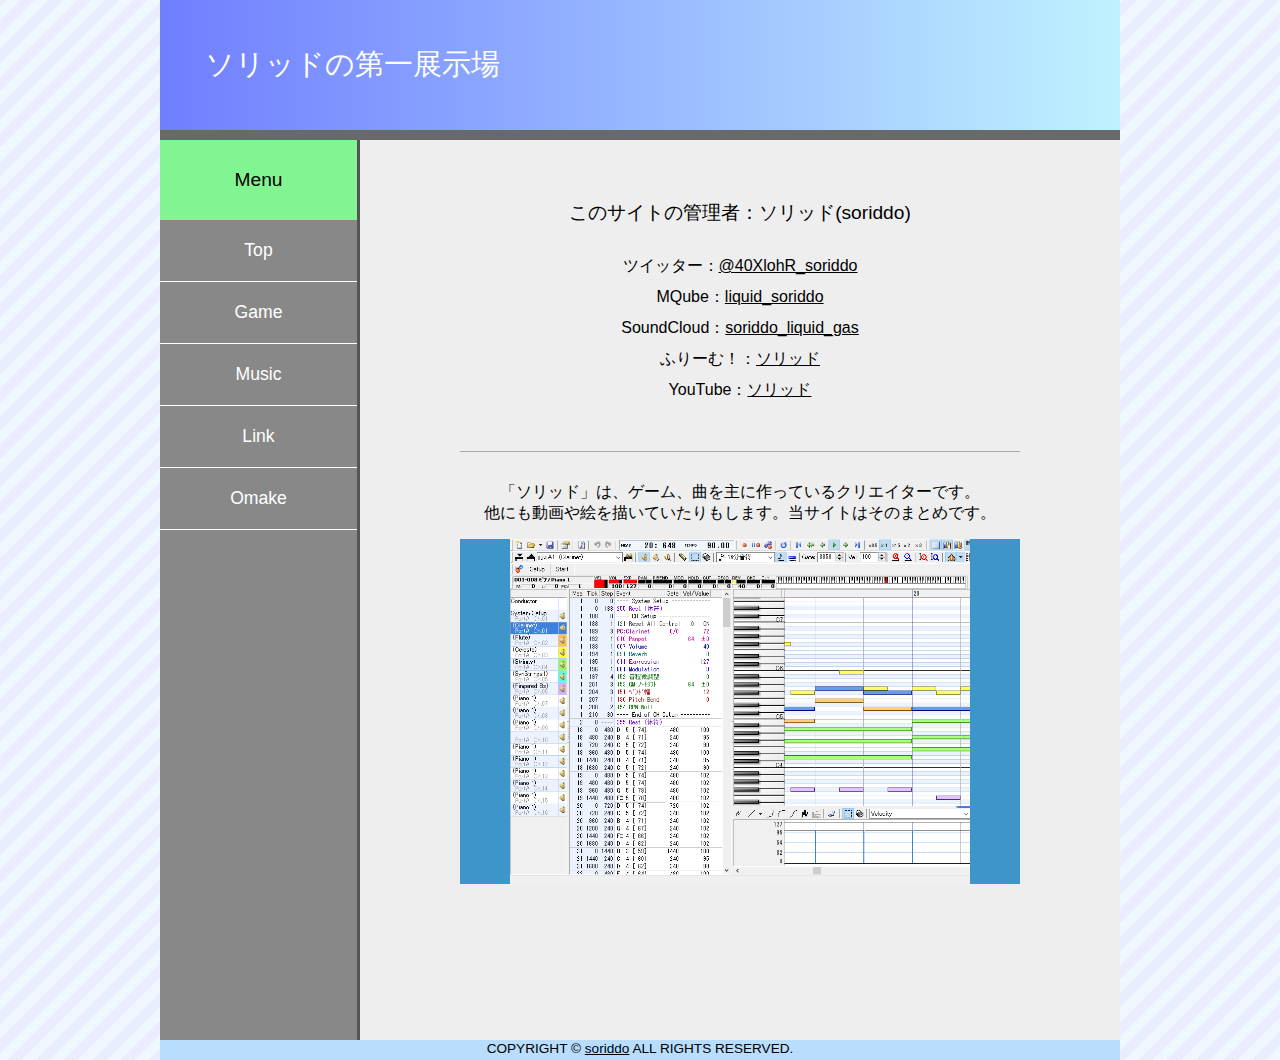
==== index.html @ ca08671f "linkページのdisplayをflexにした。" ====
<!DOCTYPE html>
<html lang="ja">

<head>
  <meta charset="utf-8">
  <link rel="stylesheet" href="./css/body.css">
  <link rel="stylesheet" href="./css/index.css">
  <meta name="viewport" content="width=device-width,initial-scale=1">
  <meta name="keywords" content="ソリッドの第一展示場,ソリッド,アクエディ">
  <!-- Google Search Console用 -->
  <meta name="google-site-verification" content="uJJBQ7XTxnxnnNlOV0EwQwXyHcgpgO5b9tenDEOBMjc" />

  <!-- Global site tag (gtag.js) - Google Analytics -->
  <script async src="https://www.googletagmanager.com/gtag/js?id=UA-159855915-1"></script>
  <script>
    window.dataLayer = window.dataLayer || [];
    function gtag() { dataLayer.push(arguments); }
    gtag('js', new Date());

    gtag('config', 'UA-159855915-1');
  </script>

  <!-- ツイッターなどのSNSのカード用 -->
  <meta name="twitter:card" content="summary_large_image">
  <meta name="twitter:site" content="@40XIohR_soriddo" />
  <meta property="og:type" content="website" />
  <meta property="og:url" content="https://soriddo-liquid.github.io/homepage/" />
  <meta property="og:title" content="ソリッドの第一展示場" />
  <meta property="og:description" content="自分が今まで作ってきた作品をまとめたWebページを作りました。" />
  <meta property="og:image" content="https://soriddo-liquid.github.io/homepage/img/siteImage.png" />

  <!--[if lt IE 9]>
        <script src="http://html5shiv.googlecode.com/svn/trunk/html5.js"></script>
    <![endif]-->

  <!-- <link rel="shortcut icon" href="ファイル名.ico"> -->
  <meta name="description" content="ソリッドについて">
  <title>ソリッドの第一展示場</title>
</head>

<body>
  <header class="grovalNavigation">
    <p>ソリッドの第一展示場</p>
  </header>

  <!-- パンくずリスト -->
  <!-- <ul class="breadcrumb">
    <ol itemscope itemtype="http://schema.org/BreadcrumbList">

      <li itemprop="itemListElement" itemscope itemtype="http://schema.org/ListItem">
        <a itemprop="item" href="https://sample.com">
          <span itemprop="name">HOME</span>
        </a>
        <meta itemprop="position" content="1" />  
      </li>

      <li itemprop="itemListElement" itemscope itemtype="http://schema.org/ListItem">
        <a itemprop="item" href="https://sample.com">
          <span itemprop="name">GAME</span>
        </a>
        <meta itemprop="position" content="2" />  
      </li>

      <li itemprop="itemListElement" itemscope itemtype="http://schema.org/ListItem">
        <span itemprop="name">メニュー・料金</span>
        <meta itemprop="position" content="3" />
      </li>

    </ol>
  </ul> -->
  <ul class="breadcrumbs"></ul>
  <main>

    <article>
      <div class="content">
        <!-- contents -->
        <div class="a1">
          <p class="author">このサイトの管理者：ソリッド(soriddo)</p>
          <!-- <img src="./mainimg/Twitter_Logo_WhiteOnBlue.png" alt="ツイッターのリンク："> -->
          <p>ツイッター：<a href="https://twitter.com/40XIohR_soriddo" target="_blank">@40XlohR_soriddo</a></p>
          <p>MQube：<a href="https://mqube.net/user/liquid_soriddo" target="_blank">liquid_soriddo</a></p>
          <p>SoundCloud：<a href="https://soundcloud.com/soriddo_liquid_gas" target="_blank">soriddo_liquid_gas</a></p>
          <p>ふりーむ！：<a href="https://www.freem.ne.jp/brand/7426" target="_blank">ソリッド</a></p>
          <p>YouTube：<a href="https://www.youtube.com/channel/UC6kUerBg25VKF7wLRiz_H1g?view_as=subscriber" target="_blank">ソリッド</a></p>
        </div>
        <hr>
        <p class="zone_pad10px">
          <p>「ソリッド」は、ゲーム、曲を主に作っているクリエイターです。</p>
          <p>他にも動画や絵を描いていたりもします。当サイトはそのまとめです。</p>
        </p>
        <div class="ie_Only">
          <p class="redAndPad10">※このサイトはIEに非対応の箇所があるので、そこは非表示にしています。<br>
            他にも不具合が起こるところがあるかもしれません。すみません。
          </p>
        </div>
        <div class="slideshow">
          <div class="slideContents">
            <section id="slide1">
              <a href="https://www.freem.ne.jp/win/game/16052" target="_blank"><img src="./img/topslide1.png"
                  alt="自作ゲーム「爆裂スライムシューティング！」"></a>
            </section>
            <section id="slide2">
              <a href="https://www.freem.ne.jp/win/game/14333" target="_blank"><img src="./img/topslide2.png"
                  alt="自作ゲーム「だいふく」"></a>
            </section>
            <section id="slide3">
              <img src="./img/topslide3.png" alt="Studio Oneでの作曲">
            </section>
            <section id="slide4">
              <img src="./img/topslide4.png" alt="自作ゲーム「勇者STG伝説1」">
            </section>
            <section id="slide5">
              <img src="./img/topslide5.png" alt="Dominoでの作曲">
            </section>
          </div>
        </div>
      </div>
    </article>

    <!-- PC Menu -->
    <nav class="pc_area">
      <div class="localNavigation">
        <div class="lclNavBox">
          <p>Menu</p>
        </div>
        <ul>
          <li><a href="index.html">Top</a></li>
          <li><a href="game.html">Game</a></li>
          <li><a href="music.html">Music</a></li>
          <li><a href="link.html">Link</a></li>
          <li><a href="omake.html">Omake</a></li>
        </ul>
      </div>
    </nav>
    <!-- Mobile Menu -->
    <nav class="phone_area">
      <div class="cp_offcm01">
        <input type="checkbox" id="cp_toggle01" class="nav-unshown">
        <label for="cp_toggle01">
          <p>MENU</p>
        </label>
        <label class="nav-unshown" id="nav-close" for="cp_toggle01"></label>
        <div class="cp_menu">
          <div class="navbox">
            <p>Menu</p>
          </div>
          <ul>
            <li><a href="index.html">Top</a></li>
            <li><a href="game.html">Game</a></li>
            <li><a href="music.html">Music</a></li>
            <li><a href="link.html">Link</a></li>
            <li><a href="omake.html">Omake</a></li>
          </ul>
        </div>
      </div>
      </div>
    </nav>
    <!-- end of menu -->
  </main>
  <footer>
    <p>COPYRIGHT &#169; <a href="index.html">soriddo</a> ALL RIGHTS RESERVED. </p>
  </footer>
</body>
---- css/body.css ----
article, aside, details, figcaption, figure, header, hgroup, menu, nav, section {
  display: block;
}
section {
  display: flex;
  justify-content: center;
  align-items: flex-start;
}
* {
  margin: 0px;
  padding: 0px;
}
a {
  color: #000000;
  text-decoration: underline;
}
a:hover {
  color: #439fdb;
  text-decoration: underline;
}
a:active {
  color: #435fdb;
}
.pc_area {
  display: block;
}
.phone_area {
  display: none;
}
.ie_Only {
  display: none;
}
body {
  display: flex;
  flex-direction: column;
  margin: auto;
  flex: 3;
  max-width: 960px;
  font-family: "ＭＳ Ｐゴシック", "MS PGothic", "メイリオ", Meiryo, Osaka, sans-serif;
  background: -webkit-repeating-linear-gradient(-45deg, #f0f8ff, #f0f8ff 10px, #e9edff 10px, #e9edff 20px);
  background: repeating-linear-gradient(-45deg, #f0f8ff, #f0f8ff 10px, #e9edff 10px, #e9edff 20px);
  /* background:repeating-linear-gradient(135deg, #EFEFEF 0px, #EFEFEF 20px, #D9D9D9 20px, #D9D9D9 40px); */
}
.pageTitle {
  /* 
    おしゃれなボックスデザイン
    https://saruwakakun.com/html-css/reference/box
  */
  padding: 0.5em 1em;
  max-width: 40%;
  text-align: left;
  color: #FFF;
}
.pageTitle p {
  text-align: left;
  margin: 0;
  padding: 0;
}
.grovalNavigation {
  /* width: 100%;
  height: 120px;
  background-color: #888;
  color: #fff; */
  background: -moz-linear-gradient( #707eff,#bff2ff);
  background: -webkit-linear-gradient( #707eff,#bff2ff);
  background: linear-gradient(to right, #707eff,#bff2ff);
  color: #FFF;
}
.grovalNavigation p {
  text-align: left;
  height: 100%;
  padding: 45px;
  padding-right: 25px;
  font-size: 1.8em;
}
main {
  min-height: 100vh;
  display: flex;
  /* margin-bottom: 10px; */
  width: auto;
}
.content {
  flex: 1;
  order: 3;
  background-color: #eee;
  text-align: center;
  min-height: 100vh;
  width: 100%;
  padding: 30px;
}
.content .marginOn {
  padding: 15px;
}
article {
  display: flex;
  order: 66;
  width: 100%;
}

/* ローカルナビゲーション関連 */

.localNavigation {
  order: 2;
  width: 200px;
  min-height: 100vh;
  height: 100%;
  text-align: center;
  background-color: #888;
  color: #fff;
  border-right: solid;
  border-color: #555555;
}
.localNavigation ul {
  margin: 0;
  padding: 0;
}
.localNavigation li {
  list-style: none;
}
.localNavigation li a {
  /* メニューのリストの設定 */
  display: block;
  padding: 20px;
  text-decoration: none;
  color: #ffffff;
  border-bottom: 1px solid #ffffff;
  font-size: 1.1em;
}
.localNavigation li a:hover {
  background-color: #439fdb;
}
.lclNavBox {
  /* メニューの一番上 */
  display: table;
  background-color: #81f591;
  z-index: 19999;
  /*最前面に*/
  width: 100%;
  height: 80px;
}
.lclNavBox p {
  display: table-cell;
  vertical-align: middle;
  font-size: 1.2em;
  text-align: center;
  color: #000000;
}
#nav-close {
  display: none;
  /*はじめは隠しておく*/
  position: fixed;
  z-index: -1;
  top: 0;
  /*全体に広がるように*/
  left: 0;
  width: 100%;
  height: 100%;
  background: black;
  opacity: 0;
  transition: .3s ease-in-out;
}
#cp_toggle01:checked~#nav-close {
  display: block;
  /*カバーを表示*/
  opacity: .5;
}
#cp_toggle02:checked~#nav-close {
  display: none;
  /*カバーを表示*/
  opacity: 0;
}

/*チェックボックス等は非表示に*/

.nav-unshown {
  display: none;
}

/*
  クリックすると右からメニューが出てくる
  （他サイトのコードとミックス）
  https://copypet.jp/codedescription/2004/
*/

*, *:before, *:after {
  padding: 0;
  margin: 0;
  box-sizing: border-box;
}
ol, ul {
  list-style: none;
}
nav a {
  text-decoration: none;
  color: inherit;
}
.cp_offcm01 {
  /* メニューアイコンの位置（余白調整） */
  position: absolute;
  top: 30px;
  left: 20px;
  display: inline-block;
}

/* menu */

.cp_offcm01 .cp_menu {
  /* 横から出るボックスの設定 */
  position: fixed;
  top: 0;
  left: -100vw;
  width: 250px;
  height: 100%;
  /* cursor: pointer; */
  -webkit-transition: 0.53s transform;
  transition: 0.53s transform;
  background-color: #888;
  opacity: 1.0;
}
.cp_offcm01 .cp_menu ul {
  margin: 0;
  padding: 0;
}
.cp_offcm01 .cp_menu li {
  list-style: none;
}
.cp_offcm01 .cp_menu li a {
  /* メニューのリストの設定 */
  display: block;
  padding: 20px;
  text-decoration: none;
  color: #ffffff;
  border-bottom: 1px solid #ffffff;
}
.cp_offcm01 #cp_toggle01 {
  position: absolute;
  display: none;
  opacity: 0;
}
.cp_offcm01 #cp_toggle01:checked~.cp_menu {
  -webkit-transform: translateX(100vw);
  transform: translateX(100vw);
}
.navbox {
  /* メニューの一番上 */
  display: table;
  background-color: #81f591;
  z-index: 19999;
  /*最前面に*/
  width: 100%;
  height: 80px;
}
.navbox p {
  display: table-cell;
  vertical-align: middle;
  font-size: 1.2em;
  text-align: center;
}

/* メニューボタン*/

.cp_offcm01 label {
  /* メニューボタンの大きさ */
  display: table;
  width: 60px;
  height: 60px;
  background-color: #ccddf1;
  color: #333333;
  text-align: center;
}
.cp_offcm01 label:hover {
  background-color: #3d8eeb;
}
.cp_offcm01 #cp_toggle01~label {
  display: block;
  padding: 0.5em;
  cursor: pointer;
  text-align: center;
  color: #333333;
  /* border-radius: 15px; */
}
.cp_offcm01 #cp_toggle01:checked~label {
  z-index: 0;
  border: none;
  border-radius: 0px;
}
label>p {
  display: table-cell;
  text-align: center;
  right: 2px;
  position: relative;
  margin-top: 10px;
  font-size: 1.2em;
}
hr {
  color: #a8a8a8;
  background-color: #a8a8a8;
  border: 0;
  margin: auto;
  margin-top: 10px;
  margin-bottom: 10px;
  height: 1px;
  width: 80%;
}

/*フッター*/

footer {
  clear: both;
  height: 20px;
  text-align: center;
  font-size: 0.85em;
  border: 1px solid transparent;
  background-color: #b9ddfd;
}
footer img {
  vertical-align: text-bottom;
  width: 20px;
}
footer a:hover {
  color: #81b3f5;
  text-decoration: underline;
}

/*
  パンくずリストとは？
  https://saruwakakun.com/html-css/basic/breadcrumb#section1
*/

.breadcrumbs {
  padding-left: 10px;
  margin-left: 0;
  background-color: #696969;
  height: auto;
}
.breadcrumbs li {
  display: inline;
  /*横に並ぶように*/
  list-style: none;
  font-weight: bold;
  color: #fafafa;
}
.breadcrumbs li:after {
  /* >を表示*/
  content: '>';
  padding: 0 3px;
  color: #ffffff;
}
.breadcrumbs li:last-child:after {
  content: '';
}
.breadcrumbs li a {
  text-decoration: none;
  color: #d6d6d6;
  /*色*/
}
.breadcrumbs li a:hover {
  color: #b9e4fd;
  text-decoration: underline;
}

/*-- スマホ版表示CSS  --*/

@media screen and (max-width: 768px) {
  .pc_area {
    display: none;
  }
  .phone_area {
    display: block;
  }
  main {
    margin-top: 0px;
  }
  .grovalNavigation p {
    text-align: right;
    font-size: 1.2em;
    margin-left: 30px;
  }
  .content {
    order: 0;
    padding: 10px;
  }
  article {
    order: 0;
  }
  footer {
    height: 40px;
  }
  /* IE11 */
  _:-ms-lang(x)::-ms-backdrop, .phone_area {
    display: none;
  }
  _:-ms-lang(x)::-ms-backdrop, .grovalNavigation p {
    text-align: left;
    font-size: 1.4em;
  }
  _:-ms-lang(x)::-ms-backdrop, .localNavigation {
    display: none;
  }
}
_:-ms-lang(x)::-ms-backdrop, .ie_Only {
  display: block;
}
_:-ms-lang(x)::-ms-backdrop, section {
  display: block;
}
---- css/index.css ----
.breadcrumbs {
  /* height: 1.2em; */
  height: 10px;
}
.a1{
  padding: 30px;
}
.a1 p{
  padding-bottom: 10px;
}
.a1 a{
  text-decoration: underline;
}
.a1 a:hover{
  color: #81b3f5;
  
}
.zone_pad10px{
  padding: 10px;
}
p.author{
  font-size: 1.2em;
  padding-bottom: 30px;
}
.access{
  padding: 15px; 
}
/*
  スライドショー
  https://lopan.jp/css-animation-slideshow/
*/
.slideContents {
  position: relative;
  background: #3d95c9;
  text-align: center;
  -webkit-user-select: none;
  user-select: none;
  margin: auto;
  margin-top: 15px;
  margin-bottom: 15px;
  max-width: 80%;
  overflow:hidden;
}
.slideContents section {
  position: absolute;
  top: 0;
  left: 0;
  width: 100%;
}
.slideContents section img {
  max-width: 100%;
  padding: 0 50px;
  box-sizing: border-box;
  vertical-align: middle;
  /* object-fit: cover; */
}

/* :::::: mechanism :::::: */

.slideContents #slide1 {
  position: relative;
}
.slideContents section {
  animation: autoplay 30s cubic-bezier(0.215, 0.61, 0.355, 1) infinite;
}
@keyframes autoplay {
  0%, 16%, 100% {
    transform: none;
  }
  20% {
    transform: translateX(-100%);
  }
  20.001%, 96% {
    transform: translateX(100%);
  }
}
.slideContents #slide1 {
  animation-delay: 0s;
}
.slideContents #slide2 {
  animation-delay: -24s;
}
.slideContents #slide3 {
  animation-delay: -18s;
}
.slideContents #slide4 {
  animation-delay: -12s;
}
.slideContents #slide5 {
  animation-delay: -6s;
}
/* 
  ブラウザ別に適用させるCSSハック2018
  https://kuroko-role.co.jp/css-html/browser-hack2018/
*/
/* IE11 */
_:-ms-lang(x)::-ms-backdrop,
.slideshow {
    display: none;
}
.redAndPad10{
  font-size: 1.1em;
  color: #df2b2b;
  padding: 10px;
}
.font1em{
  font-size: 1em;
}
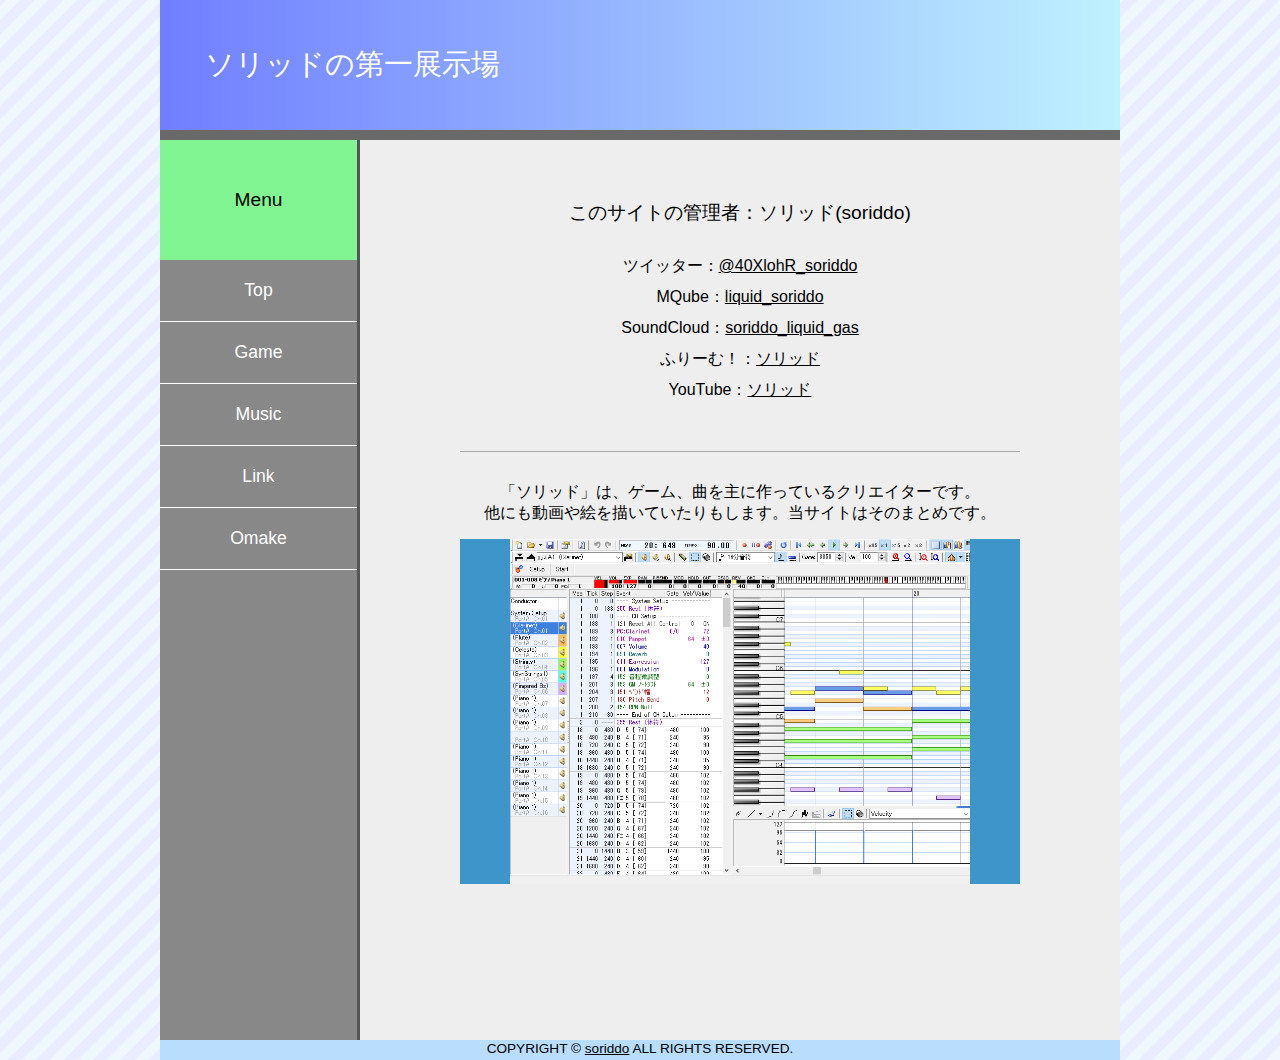
==== commit e751f792: "頂いたアドバイスをもとにタイトルとメニューの部分を修正。" ====
--- a/index.html
+++ b/index.html
@@ -40,7 +40,9 @@
 
 <body>
   <header class="grovalNavigation">
-    <p>ソリッドの第一展示場</p>
+    <div class="headerTitleBox">
+      <a href="index.html">ソリッドの第一展示場</a>
+    </div>
   </header>
 
   <!-- パンくずリスト -->
--- a/css/body.css
+++ b/css/body.css
@@ -66,13 +66,22 @@
   background: linear-gradient(to right, #707eff,#bff2ff);
   color: #FFF;
 }
-.grovalNavigation p {
+.headerTitleBox{
+  display: inline-block;
   text-align: left;
   height: 100%;
   padding: 45px;
-  padding-right: 25px;
+}
+.grovalNavigation a{
+  color: #FFF;
+  text-decoration: none;
   font-size: 1.8em;
 }
+.grovalNavigation a:hover {
+  color: #fff170;
+  text-decoration: underline;
+}
+
 main {
   min-height: 100vh;
   display: flex;
@@ -136,7 +145,7 @@
   z-index: 19999;
   /*最前面に*/
   width: 100%;
-  height: 80px;
+  height: 120px;
 }
 .lclNavBox p {
   display: table-cell;
@@ -209,7 +218,7 @@
   position: fixed;
   top: 0;
   left: -100vw;
-  width: 250px;
+  width: 210px;
   height: 100%;
   /* cursor: pointer; */
   -webkit-transition: 0.53s transform;
@@ -246,6 +255,7 @@
   display: table;
   background-color: #81f591;
   z-index: 19999;
+  padding: 60px;
   /*最前面に*/
   width: 100%;
   height: 80px;
@@ -371,10 +381,14 @@
   main {
     margin-top: 0px;
   }
-  .grovalNavigation p {
+  .grovalNavigation{
     text-align: right;
+  }
+  .headerTitleBox{
+    padding-right: 10px;
+  }
+  .grovalNavigation a {
     font-size: 1.2em;
-    margin-left: 30px;
   }
   .content {
     order: 0;
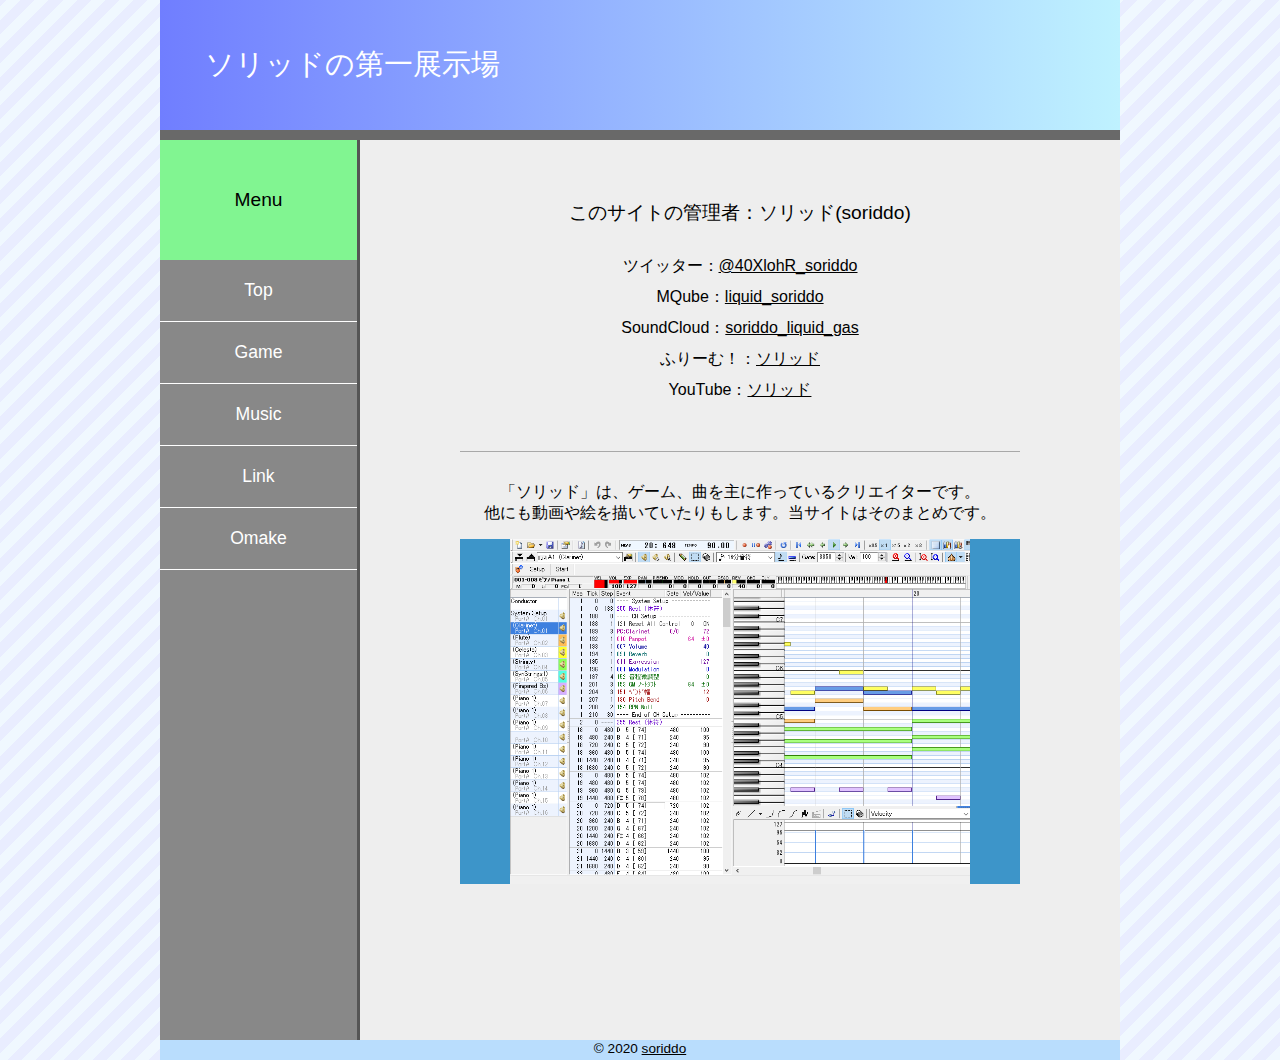
==== commit 1ff94f26: "コピーライトの正しい表記方法を知ったので、変更した。 omakeページの更新内容ボックスを少し広くした。" ====
--- a/index.html
+++ b/index.html
@@ -160,6 +160,6 @@
     <!-- end of menu -->
   </main>
   <footer>
-    <p>COPYRIGHT &#169; <a href="index.html">soriddo</a> ALL RIGHTS RESERVED. </p>
+    <p>&#169; 2020 <a href="index.html">soriddo</a></p>
   </footer>
 </body>--- a/css/body.css
+++ b/css/body.css
@@ -96,6 +96,7 @@
   min-height: 100vh;
   width: 100%;
   padding: 30px;
+  max-width: 760px;
 }
 .content .marginOn {
   padding: 15px;
@@ -255,7 +256,7 @@
   display: table;
   background-color: #81f591;
   z-index: 19999;
-  padding: 60px;
+  padding: 40px;
   /*最前面に*/
   width: 100%;
   height: 80px;
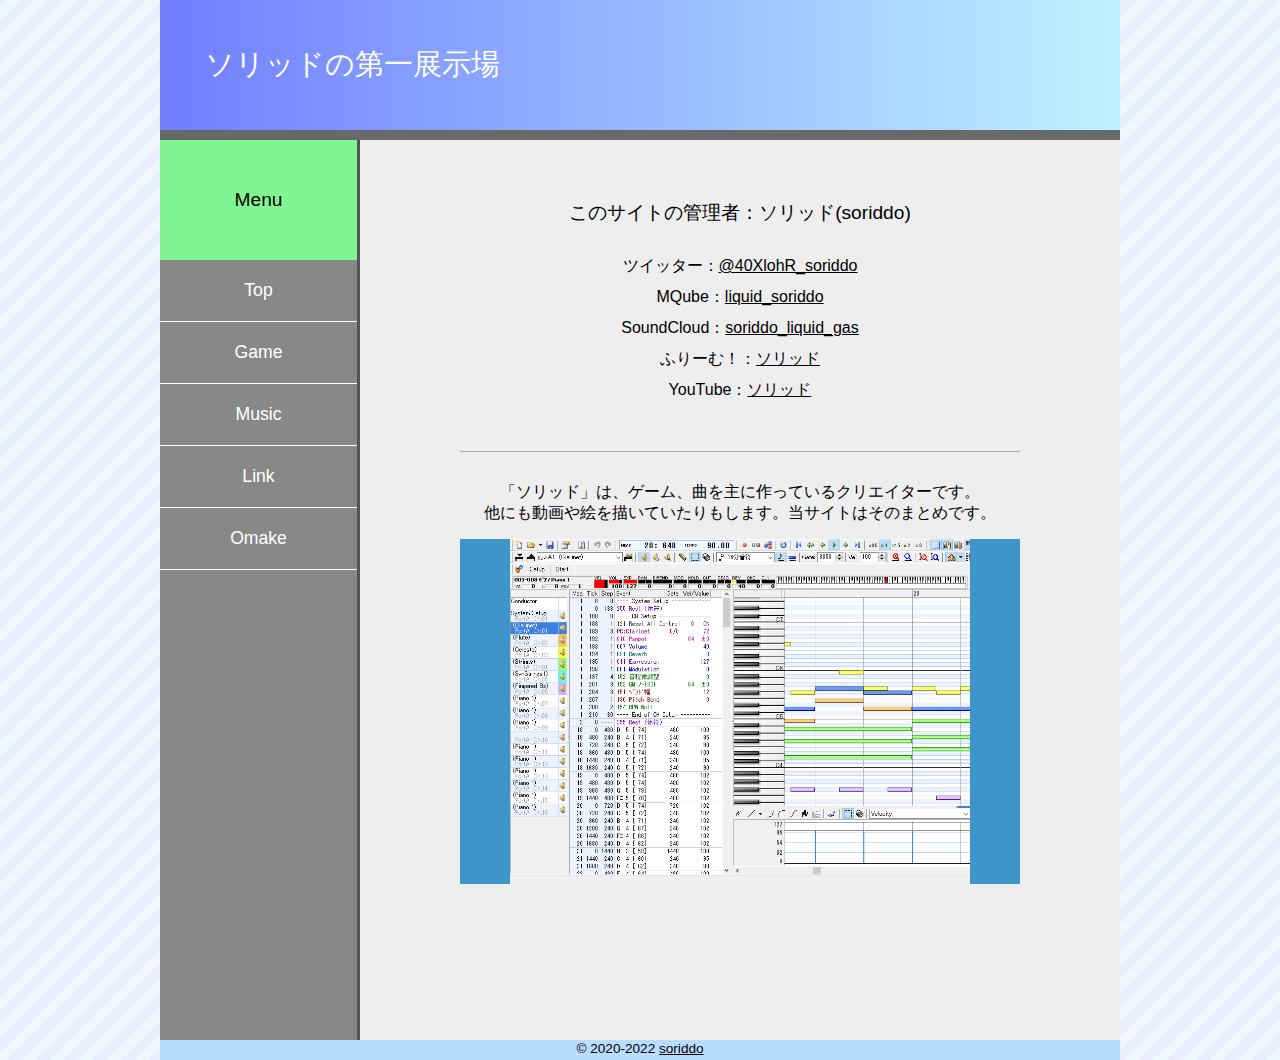
==== commit b3af7afc: "ゲームを追加。フッタの年についても記載を変更。" ====
--- a/index.html
+++ b/index.html
@@ -9,16 +9,6 @@
   <meta name="keywords" content="ソリッドの第一展示場,ソリッド,アクエディ">
   <!-- Google Search Console用 -->
   <meta name="google-site-verification" content="uJJBQ7XTxnxnnNlOV0EwQwXyHcgpgO5b9tenDEOBMjc" />
-
-  <!-- Global site tag (gtag.js) - Google Analytics -->
-  <script async src="https://www.googletagmanager.com/gtag/js?id=UA-159855915-1"></script>
-  <script>
-    window.dataLayer = window.dataLayer || [];
-    function gtag() { dataLayer.push(arguments); }
-    gtag('js', new Date());
-
-    gtag('config', 'UA-159855915-1');
-  </script>
 
   <!-- ツイッターなどのSNSのカード用 -->
   <meta name="twitter:card" content="summary_large_image">
@@ -33,7 +23,8 @@
         <script src="http://html5shiv.googlecode.com/svn/trunk/html5.js"></script>
     <![endif]-->
 
-  <!-- <link rel="shortcut icon" href="ファイル名.ico"> -->
+  <link rel="icon" href="hp_icon.ico">
+  <meta name="robots" content="index,follow">
   <meta name="description" content="ソリッドについて">
   <title>ソリッドの第一展示場</title>
 </head>
@@ -160,6 +151,6 @@
     <!-- end of menu -->
   </main>
   <footer>
-    <p>&#169; 2020 <a href="index.html">soriddo</a></p>
+    <p>&#169; 2020-2022 <a href="index.html">soriddo</a></p>
   </footer>
 </body>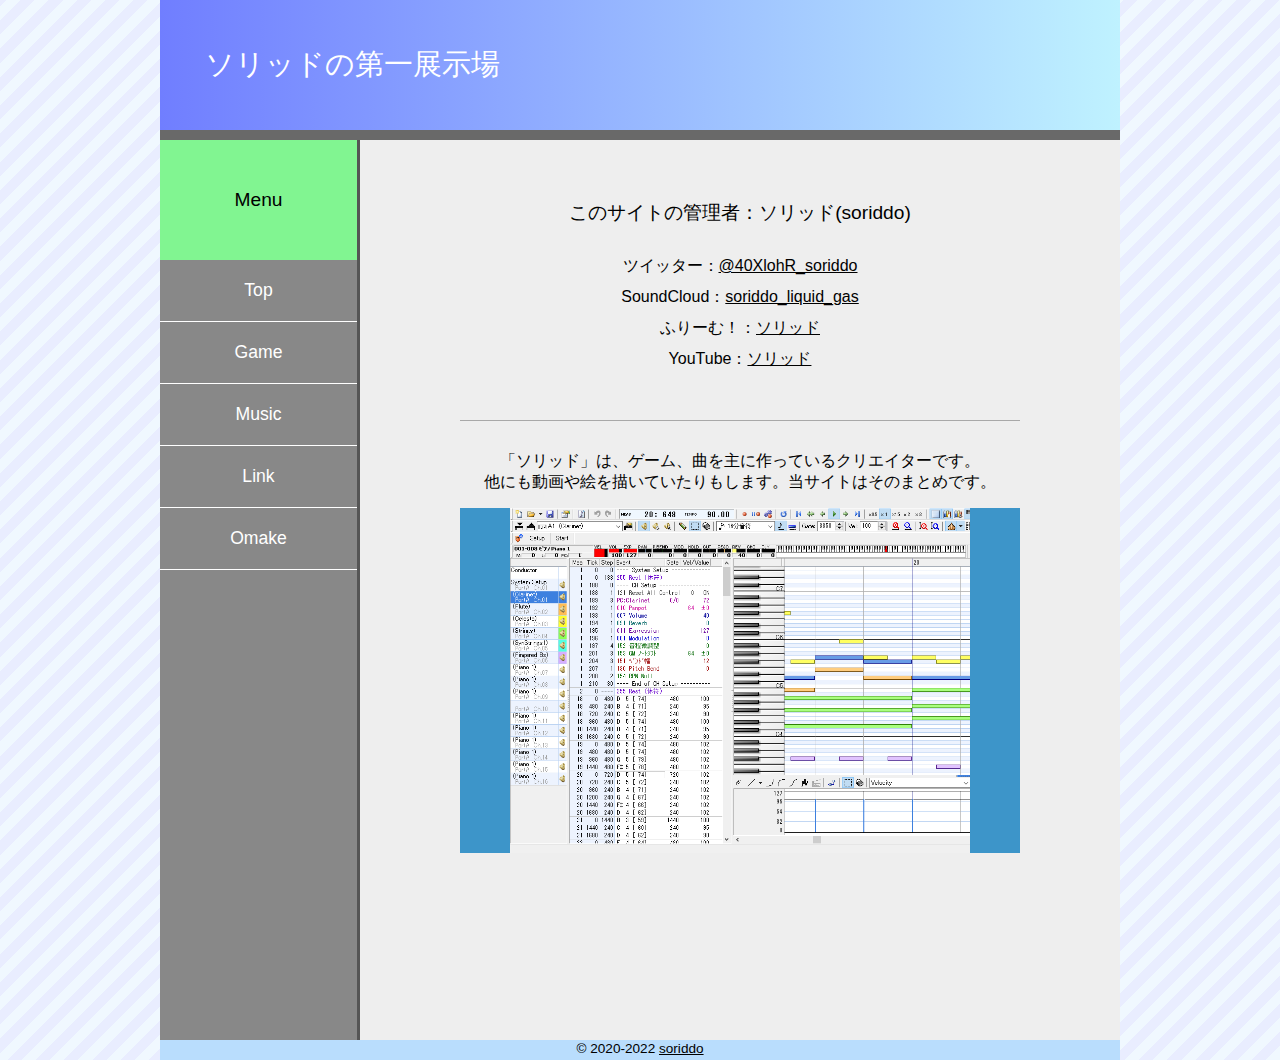
==== commit 6b4fd7c1: "MQubeのリンク廃止対応。" ====
--- a/index.html
+++ b/index.html
@@ -8,7 +8,7 @@
   <meta name="viewport" content="width=device-width,initial-scale=1">
   <meta name="keywords" content="ソリッドの第一展示場,ソリッド,アクエディ">
   <!-- Google Search Console用 -->
-  <meta name="google-site-verification" content="uJJBQ7XTxnxnnNlOV0EwQwXyHcgpgO5b9tenDEOBMjc" />
+  <!-- <meta name="google-site-verification" content="uJJBQ7XTxnxnnNlOV0EwQwXyHcgpgO5b9tenDEOBMjc" /> -->
 
   <!-- ツイッターなどのSNSのカード用 -->
   <meta name="twitter:card" content="summary_large_image">
@@ -71,7 +71,7 @@
           <p class="author">このサイトの管理者：ソリッド(soriddo)</p>
           <!-- <img src="./mainimg/Twitter_Logo_WhiteOnBlue.png" alt="ツイッターのリンク："> -->
           <p>ツイッター：<a href="https://twitter.com/40XIohR_soriddo" target="_blank">@40XlohR_soriddo</a></p>
-          <p>MQube：<a href="https://mqube.net/user/liquid_soriddo" target="_blank">liquid_soriddo</a></p>
+          <!-- <p>MQube：<a href="https://mqube.net/user/liquid_soriddo" target="_blank">liquid_soriddo</a></p> -->
           <p>SoundCloud：<a href="https://soundcloud.com/soriddo_liquid_gas" target="_blank">soriddo_liquid_gas</a></p>
           <p>ふりーむ！：<a href="https://www.freem.ne.jp/brand/7426" target="_blank">ソリッド</a></p>
           <p>YouTube：<a href="https://www.youtube.com/channel/UC6kUerBg25VKF7wLRiz_H1g?view_as=subscriber" target="_blank">ソリッド</a></p>
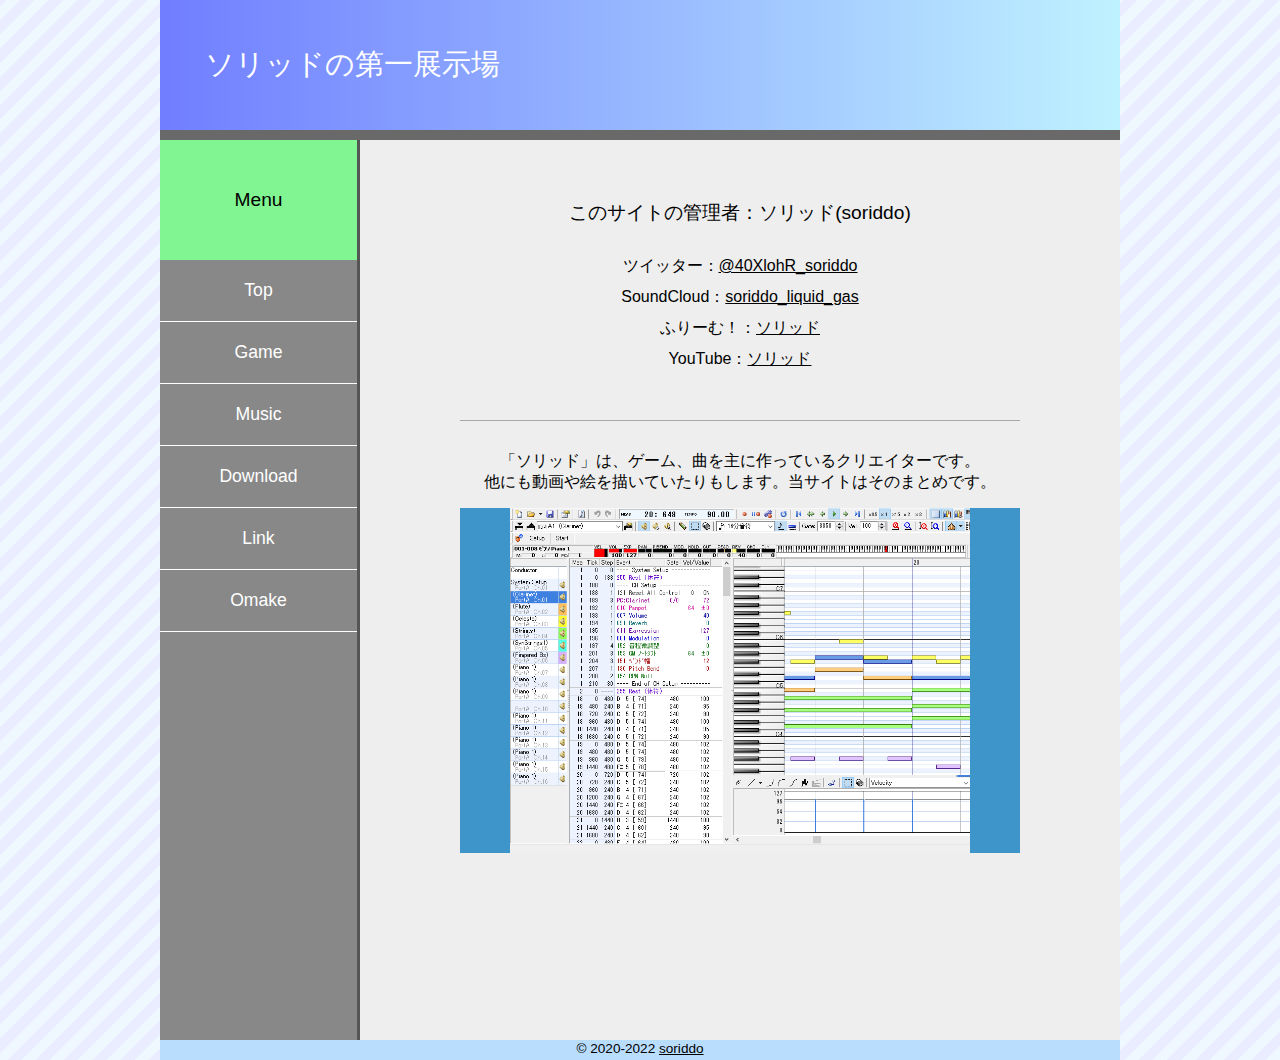
==== commit e5a20f04: "Downloadページを追加。＆裏ページ削除。（別github pagesへ移動予定）" ====
--- a/index.html
+++ b/index.html
@@ -6,9 +6,7 @@
   <link rel="stylesheet" href="./css/body.css">
   <link rel="stylesheet" href="./css/index.css">
   <meta name="viewport" content="width=device-width,initial-scale=1">
-  <meta name="keywords" content="ソリッドの第一展示場,ソリッド,アクエディ">
-  <!-- Google Search Console用 -->
-  <!-- <meta name="google-site-verification" content="uJJBQ7XTxnxnnNlOV0EwQwXyHcgpgO5b9tenDEOBMjc" /> -->
+  <meta name="keywords" content="ソリッドの第一展示場,ソリッド,アクエディ,ゲーム,フリーゲーム">
 
   <!-- ツイッターなどのSNSのカード用 -->
   <meta name="twitter:card" content="summary_large_image">
@@ -55,7 +53,7 @@
       </li>
 
       <li itemprop="itemListElement" itemscope itemtype="http://schema.org/ListItem">
-        <span itemprop="name">メニュー・料金</span>
+        <span itemprop="name">メニュー</span>
         <meta itemprop="position" content="3" />
       </li>
 
@@ -120,6 +118,7 @@
           <li><a href="index.html">Top</a></li>
           <li><a href="game.html">Game</a></li>
           <li><a href="music.html">Music</a></li>
+          <li><a href="download.html">Download</a></li>
           <li><a href="link.html">Link</a></li>
           <li><a href="omake.html">Omake</a></li>
         </ul>
@@ -141,6 +140,7 @@
             <li><a href="index.html">Top</a></li>
             <li><a href="game.html">Game</a></li>
             <li><a href="music.html">Music</a></li>
+            <li><a href="download.html">Download</a></li>
             <li><a href="link.html">Link</a></li>
             <li><a href="omake.html">Omake</a></li>
           </ul>
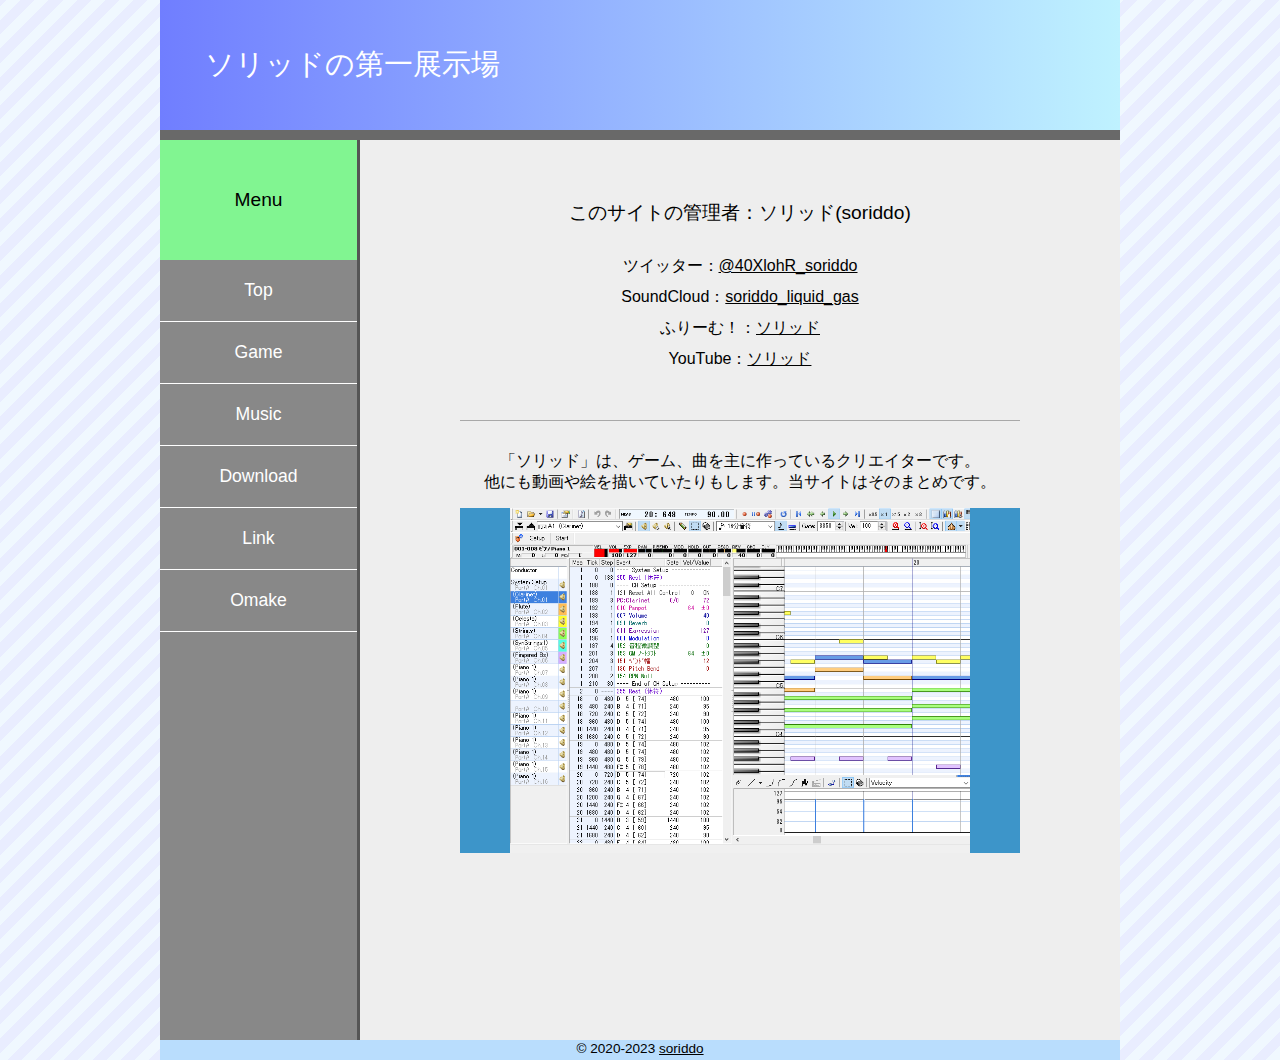
==== commit c9f1b666: "HAPPY NEW YEAR 2023!!（年記載を間違えていたので修正）" ====
--- a/index.html
+++ b/index.html
@@ -151,6 +151,6 @@
     <!-- end of menu -->
   </main>
   <footer>
-    <p>&#169; 2020-2022 <a href="index.html">soriddo</a></p>
+    <p>&#169; 2020-2023 <a href="index.html">soriddo</a></p>
   </footer>
 </body>